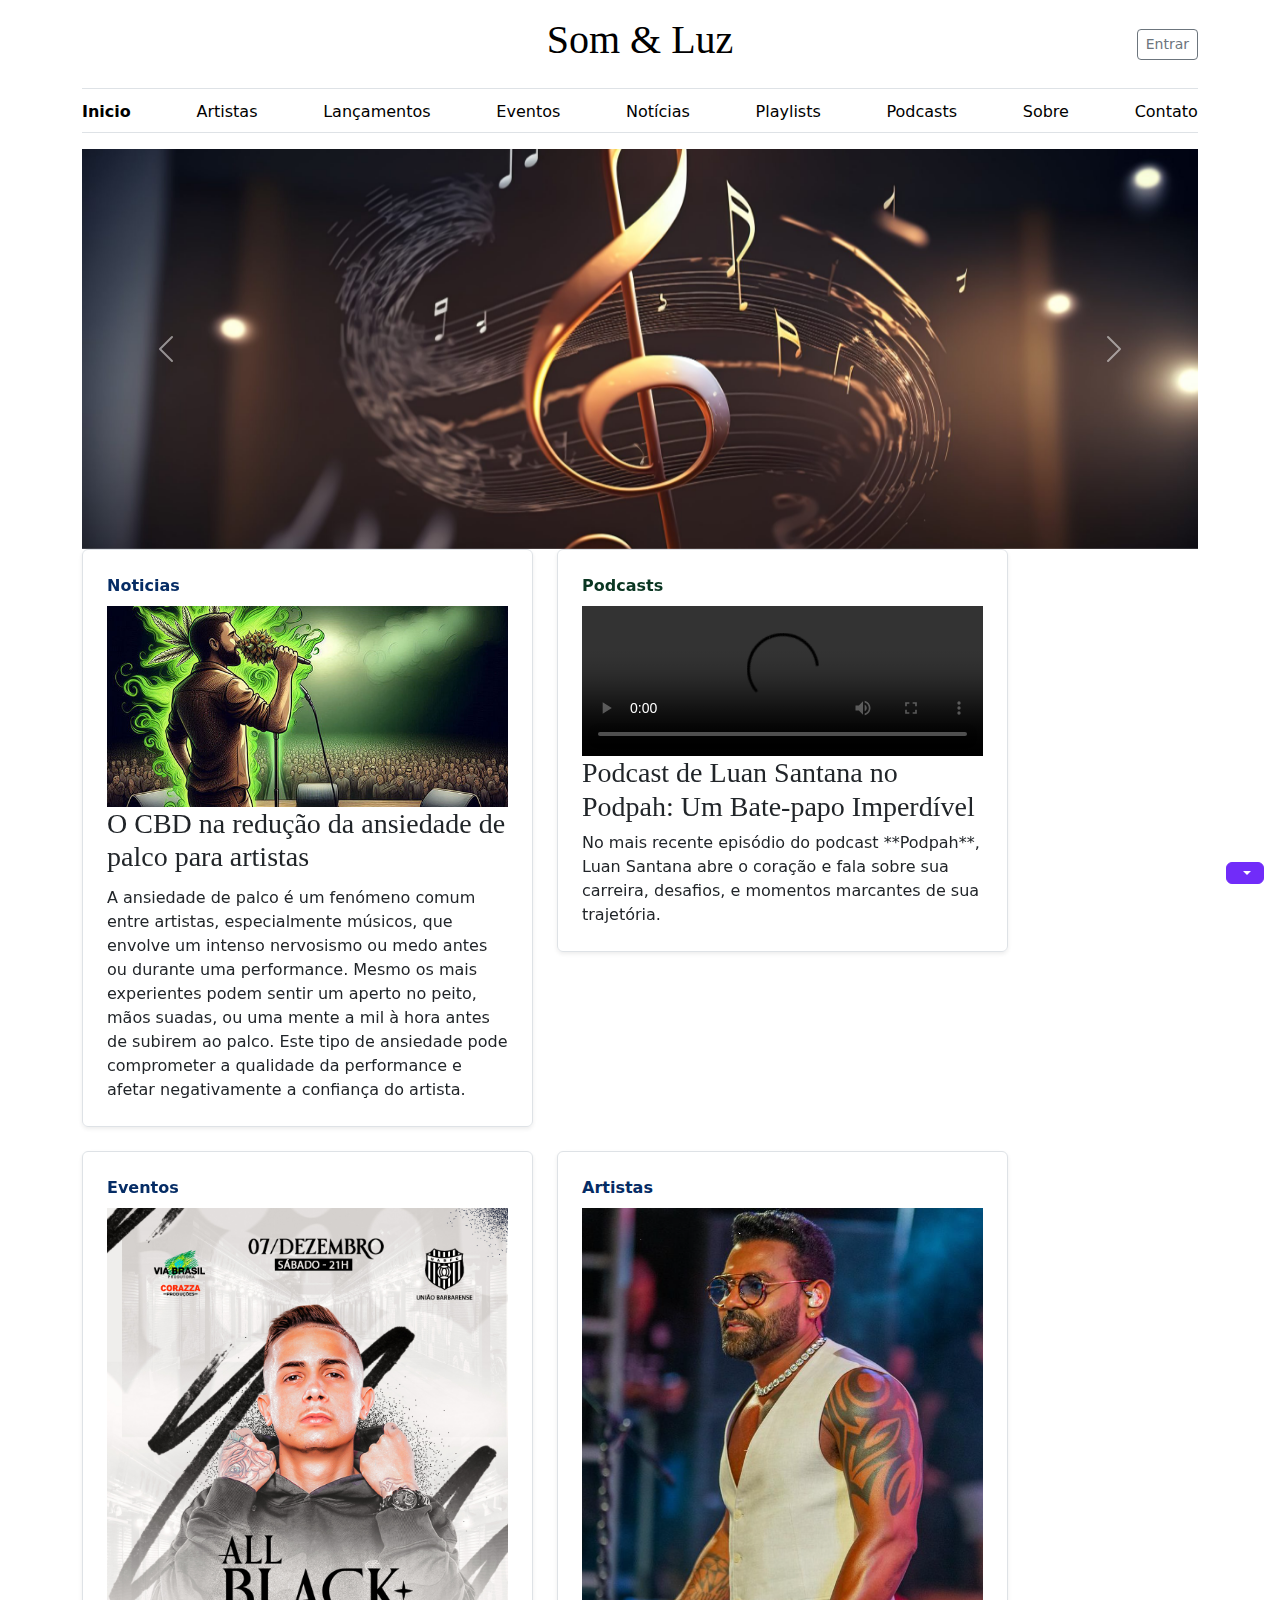
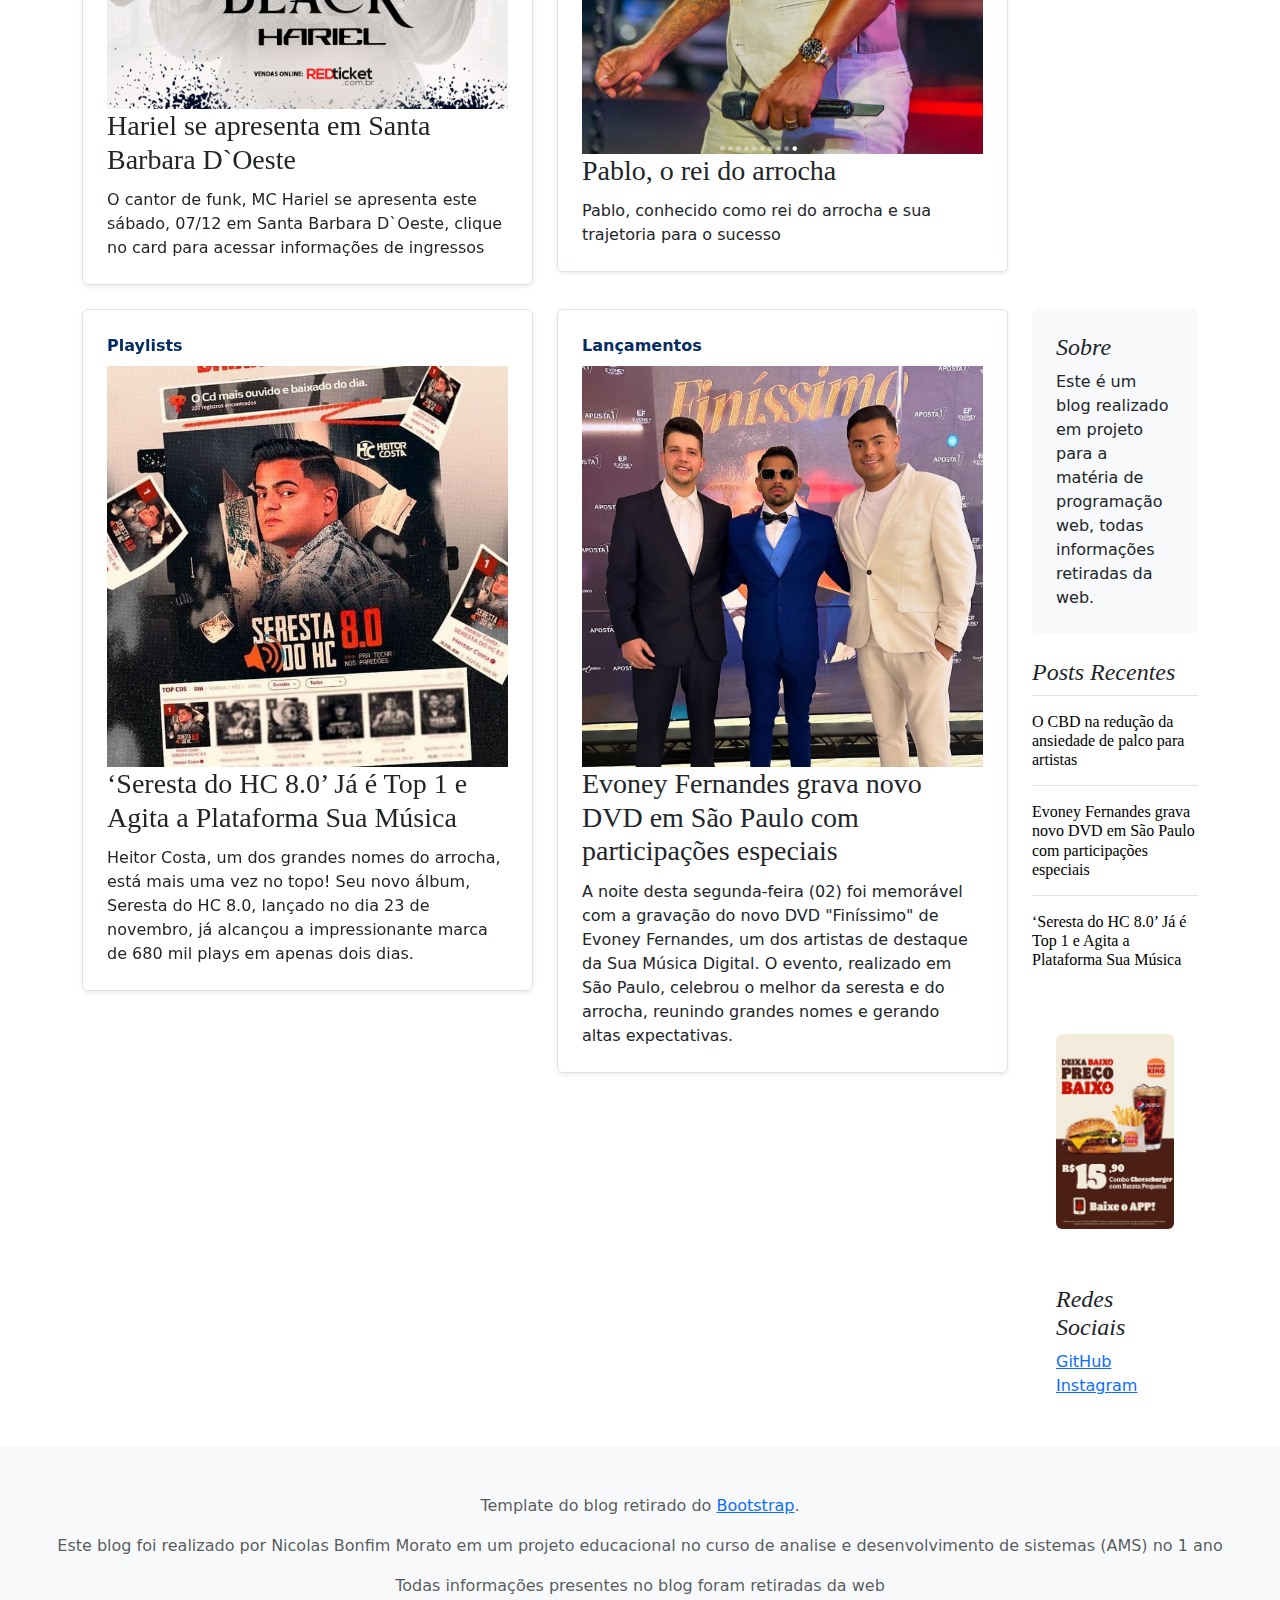
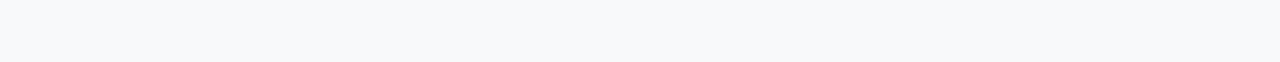
==== index.html @ 922334ea "Add files via upload" ====
<!doctype html>
<html lang="br" data-bs-theme="auto">
  <head>
    <meta charset="utf-8">
    <meta name="viewport" content="width=device-width, initial-scale=1">
    <meta name="description" content="">
    <meta name="author" content="Bootstrap, Nicolas Morato">
    <meta name="generator" content="Hugo 0.122.0">
    <title>Projeto Blog Música</title>

    <link rel="canonical" href="https://getbootstrap.com/docs/5.3/examples/blog/">
    <script src="https://cdn.jsdelivr.net/npm/bootstrap@5.3.0-alpha1/dist/js/bootstrap.bundle.min.js"></script>

    <link href="css/bootstrap.min.css" rel="stylesheet">
    <link rel="stylesheet" href="css/styles.css">
    
    <!-- Custom styles for this template -->
    <link href="https://fonts.googleapis.com/css?family=Playfair&#43;Display:700,900&amp;display=swap" rel="stylesheet">
    <!-- Custom styles for this template -->
    <link href="blog.css" rel="stylesheet">
  </head>
  <body>

    <div class="dropdown position-fixed bottom-0 end-0 mb-3 me-3 bd-mode-toggle">
      <button class="btn btn-bd-primary py-2 dropdown-toggle d-flex align-items-center"
              id="bd-theme"
              type="button"
              aria-expanded="false"
              data-bs-toggle="dropdown"
              aria-label="Toggle theme (auto)">
      </button>
      <ul class="dropdown-menu dropdown-menu-end shadow" aria-labelledby="bd-theme-text">
        <li>
          <button type="button" class="dropdown-item d-flex align-items-center" data-bs-theme-value="light" aria-pressed="false">
          </button>
        </li>
        <li>
          <button type="button" class="dropdown-item d-flex align-items-center" data-bs-theme-value="dark" aria-pressed="false">
          </button>
        </li>
        <li>
          <button type="button" class="dropdown-item d-flex align-items-center active" data-bs-theme-value="auto" aria-pressed="true">
          </button>
        </li>
      </ul>
    </div>

<div class="container">
  <header class="border-bottom lh-1 py-3 ">
    <div class="row flex-nowrap justify-content-between align-items-center">
      <div class="col-4 pt-1">
      </div>
      <div class="col-4 text-center">
        <a class="blog-header-logo text-body-emphasis text-decoration-none" href="index.html"><h1>Som & Luz</h1></a>
      </div>
      <div class="col-4 d-flex justify-content-end align-items-center">
        <a class="link-secondary" href="#" aria-label="Search">
        </a>
        <a class="btn btn-sm btn-outline-secondary" href="sign in.html">Entrar</a>
      </div>
    </div>
  </header>

  <div class="nav-scroller py-1 mb-3 border-bottom">
    <nav class="nav nav-underline justify-content-between">
      <a class="nav-item nav-link link-body-emphasis active" href="index.html">Inicio</a>
      <a class="nav-item nav-link link-body-emphasis" href="Artistas.html">Artistas</a>
      <a class="nav-item nav-link link-body-emphasis" href="Lançamentos.html">Lançamentos</a>
      <a class="nav-item nav-link link-body-emphasis" href="Eventos.html">Eventos</a>
      <a class="nav-item nav-link link-body-emphasis" href="Noticias.html">Notícias</a>
      <a class="nav-item nav-link link-body-emphasis" href="Playlists.html">Playlists</a>
      <a class="nav-item nav-link link-body-emphasis" href="Podcasts.html">Podcasts</a>
      <a class="nav-item nav-link link-body-emphasis" href="sobre.html">Sobre</a>
      <a class="nav-item nav-link link-body-emphasis" href="contato.html">Contato</a>
    </nav>
  </div>
</div>

<main class="container">
  
<!-- Carrossel do Bootstrap -->
<div id="carouselExample" class="carousel slide " data-bs-ride="carousel">
  <div class="carousel-inner">
      <div class="carousel-item active">
        <img src="imagens/carrosel1.jfif" class="d-block w-100 img-fluid" alt="Imagem 1">
      </div>
      <div class="carousel-item">
        <img src="imagens/carrosel2.webp" class="d-block w-100 img-fluid" alt="Imagem 2">
      </div>
      <div class="carousel-item">
        <img src="imagens/carrosel3.jpg" class="d-block w-100 img-fluid" alt="Imagem 3">
      </div>
    </div>
    <button class="carousel-control-prev" type="button" data-bs-target="#carouselExample" data-bs-slide="prev">
      <span class="carousel-control-prev-icon" aria-hidden="true"></span>
      <span class="visually-hidden">Anterior</span>
    </button>
    <button class="carousel-control-next" type="button" data-bs-target="#carouselExample" data-bs-slide="next">
      <span class="carousel-control-next-icon" aria-hidden="true"></span>
      <span class="visually-hidden">Próximo</span>
    </button>
  </div>
</div>
<div class="row mb-2">
  <div class="col-md-5">
    <div class="row g-0 border rounded overflow-hidden flex-md-row mb-4 shadow-sm h-md-250 position-relative">
      <div class="col p-4 d-flex flex-column position-static">
          <a href="Noticias.html"><strong class="d-inline-block mb-2 text-primary-emphasis">Noticias</strong></a>
          <img src="imagens/post1.jpg" alt="">
          <div class="mb-1"><strong><h3>O CBD na redução da ansiedade de palco para artistas</h3></strong></div>
          <p class="card-text mb-auto">A ansiedade de palco é um fenómeno comum entre artistas, especialmente músicos, que envolve um intenso nervosismo ou medo antes ou durante uma performance. Mesmo os mais experientes podem sentir um aperto no peito, mãos suadas, ou uma mente a mil à hora antes de subirem ao palco. Este tipo de ansiedade pode comprometer a qualidade da performance e afetar negativamente a confiança do artista.</p>
          <a href="Noticias.html" class="icon-link gap-1 icon-link-hover stretched-link">
          </a>
        </div>
      </div>
    </div>
    <div class="col-md-5">
      <div class="row g-0 border rounded overflow-hidden flex-md-row mb-4 shadow-sm h-md-250 position-relative">
        <div class="col p-4 d-flex flex-column position-static">

          <strong class="d-inline-block mb-2 text-success-emphasis">Podcasts</strong>

          <video controls>
            <source src="https://www.youtube.com/watch?v=RYs6H1YhImo" type="video/mp4">
          </video>

          <h3 class="mb-0"><strong><h3>Podcast de Luan Santana no Podpah: Um Bate-papo Imperdível</h3></strong></h3>
          <p class="mb-auto">No mais recente episódio do podcast **Podpah**, Luan Santana abre o coração e fala sobre sua carreira, desafios, e momentos marcantes de sua trajetória.</p>
          <a href="Podcasts.html" class="icon-link gap-1 icon-link-hover stretched-link">
          </a>
        </div>
      </div>
    </div>
    <div class="col-md-5">
      <div class="row g-0 border rounded overflow-hidden flex-md-row mb-4 shadow-sm h-md-250 position-relative">
        <div class="col p-4 d-flex flex-column position-static">
          <a href="Eventos.html"><strong class="d-inline-block mb-2 text-primary-emphasis">Eventos</strong></a>
          <img src="imagens/hariel.jpg" alt="">
          <div class="mb-1"><strong><h3>Hariel se apresenta em Santa Barbara D`Oeste</h3></strong></div>
          <p class="card-text mb-auto">O cantor de funk, MC Hariel se apresenta este sábado, 07/12 em Santa Barbara D`Oeste, clique no card para acessar informações de ingressos</p>
          <a href="Eventos.html" class="icon-link gap-1 icon-link-hover stretched-link">
          </a>
        </div>
      </div>
    </div>
    <div class="col-md-5">
      <div class="row g-0 border rounded overflow-hidden flex-md-row mb-4 shadow-sm h-md-250 position-relative">
        <div class="col p-4 d-flex flex-column position-static">
          <a href="Artistas.html"><strong class="d-inline-block mb-2 text-primary-emphasis">Artistas</strong></a>
          <img src="imagens/Pablo.png" alt="">
          <div class="mb-1"><strong><h3>Pablo, o rei do arrocha</h3></strong></div>
          <p class="card-text mb-auto">Pablo, conhecido como rei do arrocha e sua trajetoria para o sucesso</p>
          <a href="Artistas.html" class="icon-link gap-1 icon-link-hover stretched-link">
          </a>
        </div>
      </div>
    </div>
    <div class="col-md-5">
      <div class="row g-0 border rounded overflow-hidden flex-md-row mb-4 shadow-sm h-md-250 position-relative">
        <div class="col p-4 d-flex flex-column position-static">
          <a href="Playlists.html"><strong class="d-inline-block mb-2 text-primary-emphasis">Playlists</strong></a>
          <img src="imagens/seresta hc.jpg" alt="">
          <div class="mb-1"><strong><h3>‘Seresta do HC 8.0’ Já é Top 1 e Agita a Plataforma Sua Música</h3></strong></div>
          <p class="card-text mb-auto">Heitor Costa, um dos grandes nomes do arrocha, está mais uma vez no topo! Seu novo álbum, Seresta do HC 8.0, lançado no dia 23 de novembro, já alcançou a impressionante marca de 680 mil plays em apenas dois dias.</p>
          <a href="Playlists.html" class="icon-link gap-1 icon-link-hover stretched-link">
          </a>
        </div>
      </div>
    </div>
    <div class="col-md-5">
      <div class="row g-0 border rounded overflow-hidden flex-md-row mb-4 shadow-sm h-md-250 position-relative">
        <div class="col p-4 d-flex flex-column position-static">
          <a href="Lançamentos.html"><strong class="d-inline-block mb-2 text-primary-emphasis">Lançamentos</strong></a>
          <img src="imagens/evoney.jpg" alt="">
          <div class="mb-1"><strong><h3>Evoney Fernandes grava novo DVD em São Paulo com participações especiais</h3></strong></div>
          <p class="card-text mb-auto">A noite desta segunda-feira (02) foi memorável com a gravação do novo DVD "Finíssimo" de Evoney Fernandes, um dos artistas de destaque da Sua Música Digital. O evento, realizado em São Paulo, celebrou o melhor da seresta e do arrocha, reunindo grandes nomes e gerando altas expectativas.</p>
          <a href="Lançamentos.html" class="icon-link gap-1 icon-link-hover stretched-link">
          </a>
        </div>
      </div>
    </div>
  
  <div class="col-md-2">
      <div class="d-flex flex-column gap-2" style="top: 2rem;">
        <!-- Sobre -->
        <div class="p-4 mb-3 bg-body-tertiary rounded">
          <h4 class="fst-italic">Sobre</h4>
          <p class="mb-0">
            Este é um blog realizado em projeto para a matéria de programação web, todas informações retiradas da web.
          </p>
        </div>
    
        <!-- Posts Recentes -->
        <div>
          <h4 class="fst-italic">Posts Recentes</h4>
          <ul class="list-unstyled">
            <li class="d-flex flex-column flex-sm-row gap-3 align-items-start align-items-sm-center py-3 border-top">
              <a class="link-body-emphasis text-decoration-none w-100" href="Noticias.html">
                <h6 class="mb-0">O CBD na redução da ansiedade de palco para artistas</h6>
              </a>
            </li>
            <li class="d-flex flex-column flex-sm-row gap-3 align-items-start align-items-sm-center py-3 border-top">
              <a class="link-body-emphasis text-decoration-none w-100" href="Lançamentos.html">
                <h6 class="mb-0">Evoney Fernandes grava novo DVD em São Paulo com participações especiais</h6>
              </a>
            </li>
            <li class="d-flex flex-column flex-sm-row gap-3 align-items-start align-items-sm-center py-3 border-top">
              <a class="link-body-emphasis text-decoration-none w-100" href="Playlists.html">
                <h6 class="mb-0">‘Seresta do HC 8.0’ Já é Top 1 e Agita a Plataforma Sua Música</h6>
              </a>
            </li>
          </ul>
        </div>
    
        <!-- Imagem -->
        <div class="p-4 text-center">
          <img src="imagens/propagandas-criativas-burguer-king.jpeg" class="img-fluid rounded" alt="Publicidade">
        </div>
    
        <!-- Redes Sociais -->
        <div class="p-4">
          <h4 class="fst-italic">Redes Sociais</h4>
          <ol class="list-unstyled">
            <li><a href="https://github.com/moratozk">GitHub</a></li>
            <li><a href="https://www.instagram.com/moratozk/">Instagram</a></li>
          </ol>
        </div>
      </div>
    </div>

</main>

<footer class="py-5 text-center text-body-secondary bg-body-tertiary">
  <p>Template do blog retirado do <a href="https://getbootstrap.com/">Bootstrap</a>.</p>
  <p>Este blog foi realizado por Nicolas Bonfim Morato em um projeto educacional no curso de analise e desenvolvimento de sistemas (AMS) no 1 ano</p>
  <p>Todas informações presentes no blog foram retiradas da web</p>
  <p class="mb-0">
  </p>
</footer>
<script src="js/bootstrap.bundle.min.js"></script>
<script src="js/color-modes.js"></script>

    </body>
</html>
---- css/styles.css ----
.bd-placeholder-img {
  font-size: 1.125rem;
  text-anchor: middle;
  -webkit-user-select: none;
  -moz-user-select: none;
  user-select: none;
}

@media (min-width: 768px) {
  .bd-placeholder-img-lg {
    font-size: 3.5rem;
  }
}

.b-example-divider {
  width: 100%;
  height: 3rem;
  background-color: rgba(0, 0, 0, .1);
  border: solid rgba(0, 0, 0, .15);
  border-width: 1px 0;
  box-shadow: inset 0 .5em 1.5em rgba(0, 0, 0, .1), inset 0 .125em .5em rgba(0, 0, 0, .15);
}

.b-example-vr {
  flex-shrink: 0;
  width: 1.5rem;
  height: 100vh;
}

.bi {
  vertical-align: -.125em;
  fill: currentColor;
}

.nav-scroller {
  position: relative;
  z-index: 2;
  height: 2.75rem;
  overflow-y: hidden;
}

.nav-scroller .nav {
  display: flex;
  flex-wrap: nowrap;
  padding-bottom: 1rem;
  margin-top: -1px;
  overflow-x: auto;
  text-align: center;
  white-space: nowrap;
  -webkit-overflow-scrolling: touch;
}
.carousel-inner img {
  width: 100%; /* Faz a imagem ocupar toda a largura */
  height: 400px; /* Altura fixa para todas as imagens */
  object-fit: cover; /* Ajusta a imagem para preencher o espaço mantendo a proporção */
}

.carousel-item {
  transition: transform 0.3s ease; /* Adiciona uma transição suave */
}

.carousel-item:hover {
  transform: scale(1.05); /* Efeito de aumento ao passar o mouse */
}

@media (max-width: 768px) {
  .carousel-inner img {
    height: 300px; /* Altura menor para dispositivos móveis */
  }
}

/* Efeito de hover nos cards */
.carousel-item img:hover {
  transform: scale(1.05); /* Aumenta a imagem ao passar o mouse */
  transition: transform 0.3s ease; /* Transição suave */
}

.btn-bd-primary {
  --bd-violet-bg: #712cf9;
  --bd-violet-rgb: 112.520718, 44.062154, 249.437846;

  --bs-btn-font-weight: 600;
  --bs-btn-color: var(--bs-white);
  --bs-btn-bg: var(--bd-violet-bg);
  --bs-btn-border-color: var(--bd-violet-bg);
  --bs-btn-hover-color: var(--bs-white);
  --bs-btn-hover-bg: #6528e0;
  --bs-btn-hover-border-color: #6528e0;
  --bs-btn-focus-shadow-rgb: var(--bd-violet-rgb);
  --bs-btn-active-color: var(--bs-btn-hover-color);
  --bs-btn-active-bg: #5a23c8;
  --bs-btn-active-border-color: #5a23c8;
}

.bd-mode-toggle {
  z-index: 1500;
}

.bd-mode-toggle .dropdown-menu .active .bi {
  display: block !important;
}
.blog-header-logo {
  font-family: Amiri, Georgia, "Times New Roman", serif;
  font-size: 2.25rem;
}

.blog-header-logo:hover {
  text-decoration: none;
}

h1, h2, h3, h4, h5, h6 {
  font-family: Amiri, Georgia, "Times New Roman", serif;
}

.flex-auto {
  flex: 0 0 auto;
}
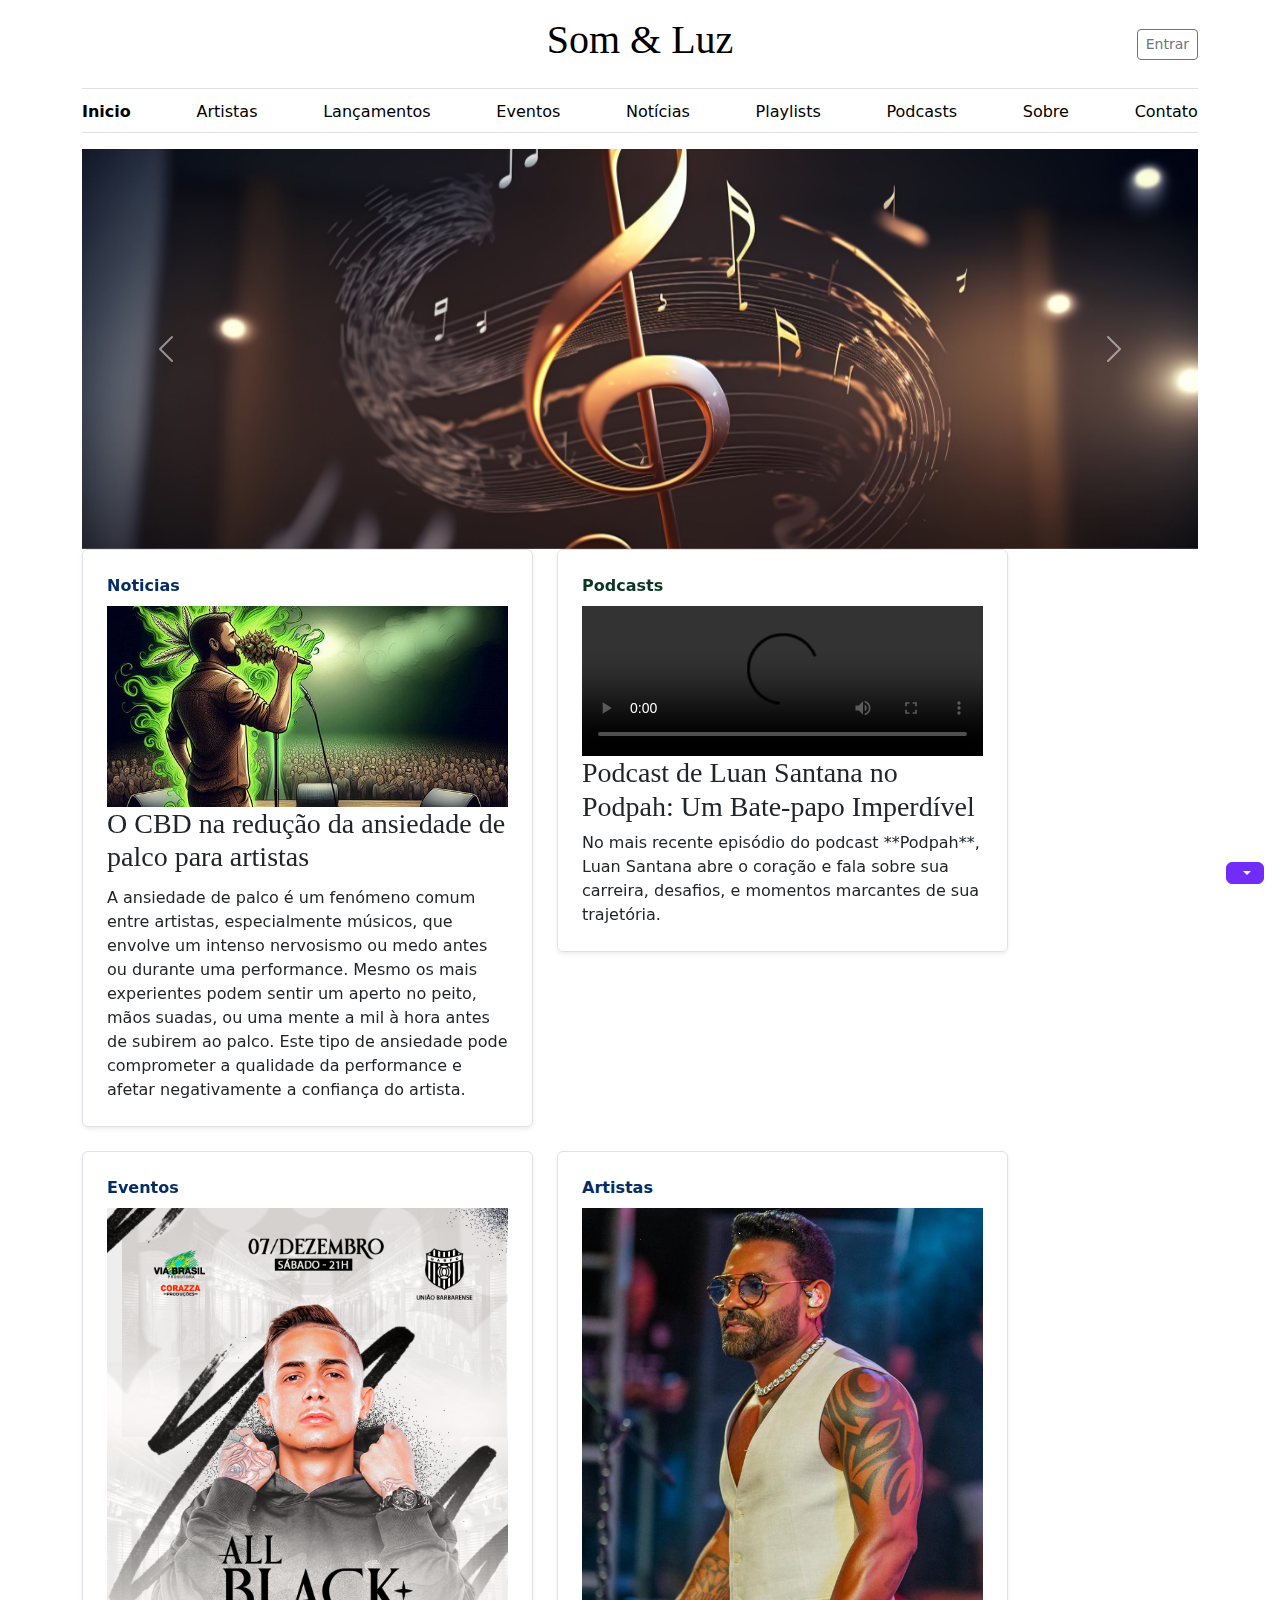
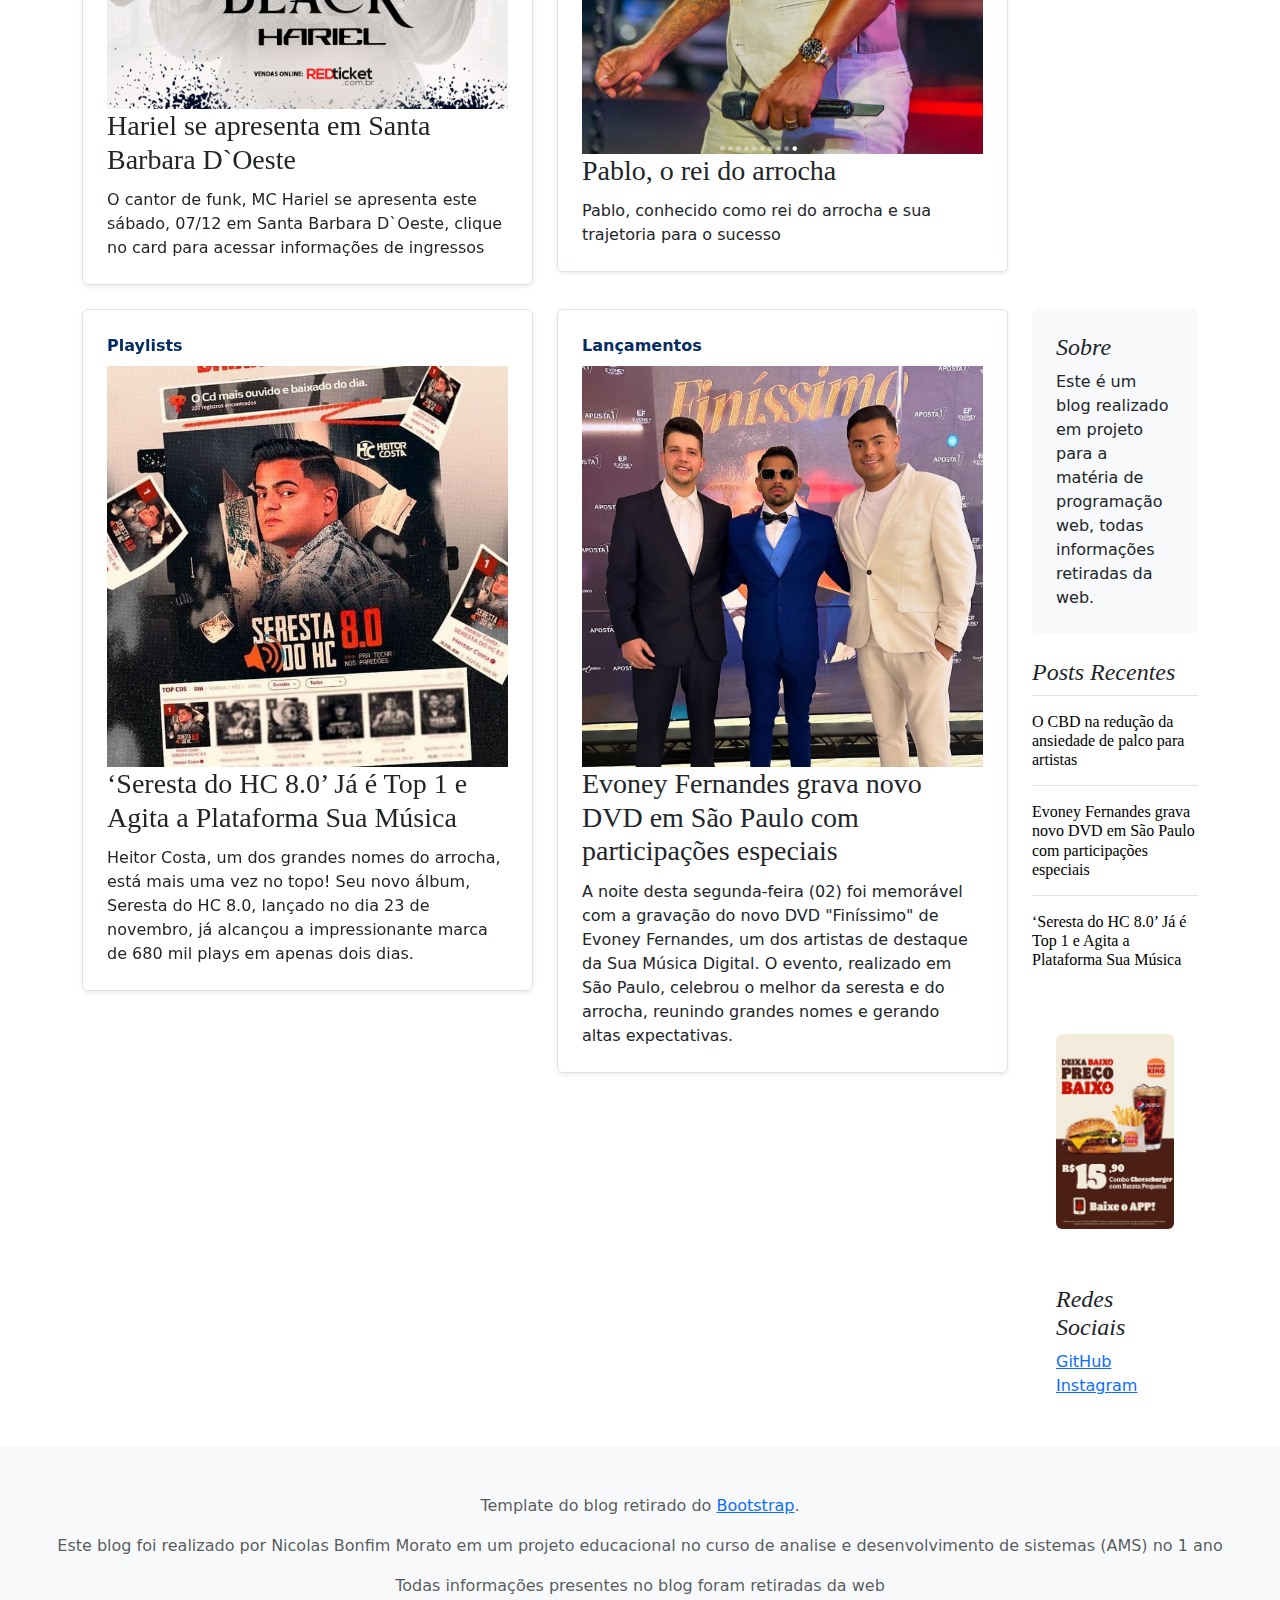
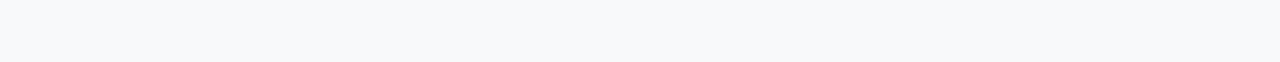
==== commit f42752ed: "Update index.html" ====
--- a/index.html
+++ b/index.html
@@ -7,7 +7,7 @@
     <meta name="author" content="Bootstrap, Nicolas Morato">
     <meta name="generator" content="Hugo 0.122.0">
     <title>Projeto Blog Música</title>
-
+    <!--  Links Bootstrap -->
     <link rel="canonical" href="https://getbootstrap.com/docs/5.3/examples/blog/">
     <script src="https://cdn.jsdelivr.net/npm/bootstrap@5.3.0-alpha1/dist/js/bootstrap.bundle.min.js"></script>
 
@@ -44,7 +44,7 @@
         </li>
       </ul>
     </div>
-
+<!-- cabeçalho -->
 <div class="container">
   <header class="border-bottom lh-1 py-3 ">
     <div class="row flex-nowrap justify-content-between align-items-center">
@@ -60,7 +60,7 @@
       </div>
     </div>
   </header>
-
+<!-- Titulos do direcionamento de outras paginas -->
   <div class="nav-scroller py-1 mb-3 border-bottom">
     <nav class="nav nav-underline justify-content-between">
       <a class="nav-item nav-link link-body-emphasis active" href="index.html">Inicio</a>
@@ -101,6 +101,7 @@
     </button>
   </div>
 </div>
+  <!-- Post CDB (1) -->
 <div class="row mb-2">
   <div class="col-md-5">
     <div class="row g-0 border rounded overflow-hidden flex-md-row mb-4 shadow-sm h-md-250 position-relative">
@@ -114,6 +115,7 @@
         </div>
       </div>
     </div>
+  <!-- Post com video Luan Santana (2) -->
     <div class="col-md-5">
       <div class="row g-0 border rounded overflow-hidden flex-md-row mb-4 shadow-sm h-md-250 position-relative">
         <div class="col p-4 d-flex flex-column position-static">
@@ -131,6 +133,7 @@
         </div>
       </div>
     </div>
+  <!-- Post hariel (3) -->
     <div class="col-md-5">
       <div class="row g-0 border rounded overflow-hidden flex-md-row mb-4 shadow-sm h-md-250 position-relative">
         <div class="col p-4 d-flex flex-column position-static">
@@ -143,6 +146,7 @@
         </div>
       </div>
     </div>
+  <!-- Post Pablo (4) -->
     <div class="col-md-5">
       <div class="row g-0 border rounded overflow-hidden flex-md-row mb-4 shadow-sm h-md-250 position-relative">
         <div class="col p-4 d-flex flex-column position-static">
@@ -155,6 +159,7 @@
         </div>
       </div>
     </div>
+  <!-- Post Seresta (5) -->
     <div class="col-md-5">
       <div class="row g-0 border rounded overflow-hidden flex-md-row mb-4 shadow-sm h-md-250 position-relative">
         <div class="col p-4 d-flex flex-column position-static">
@@ -167,6 +172,7 @@
         </div>
       </div>
     </div>
+  <!-- Post Evoney fernandes (6) -->
     <div class="col-md-5">
       <div class="row g-0 border rounded overflow-hidden flex-md-row mb-4 shadow-sm h-md-250 position-relative">
         <div class="col p-4 d-flex flex-column position-static">
